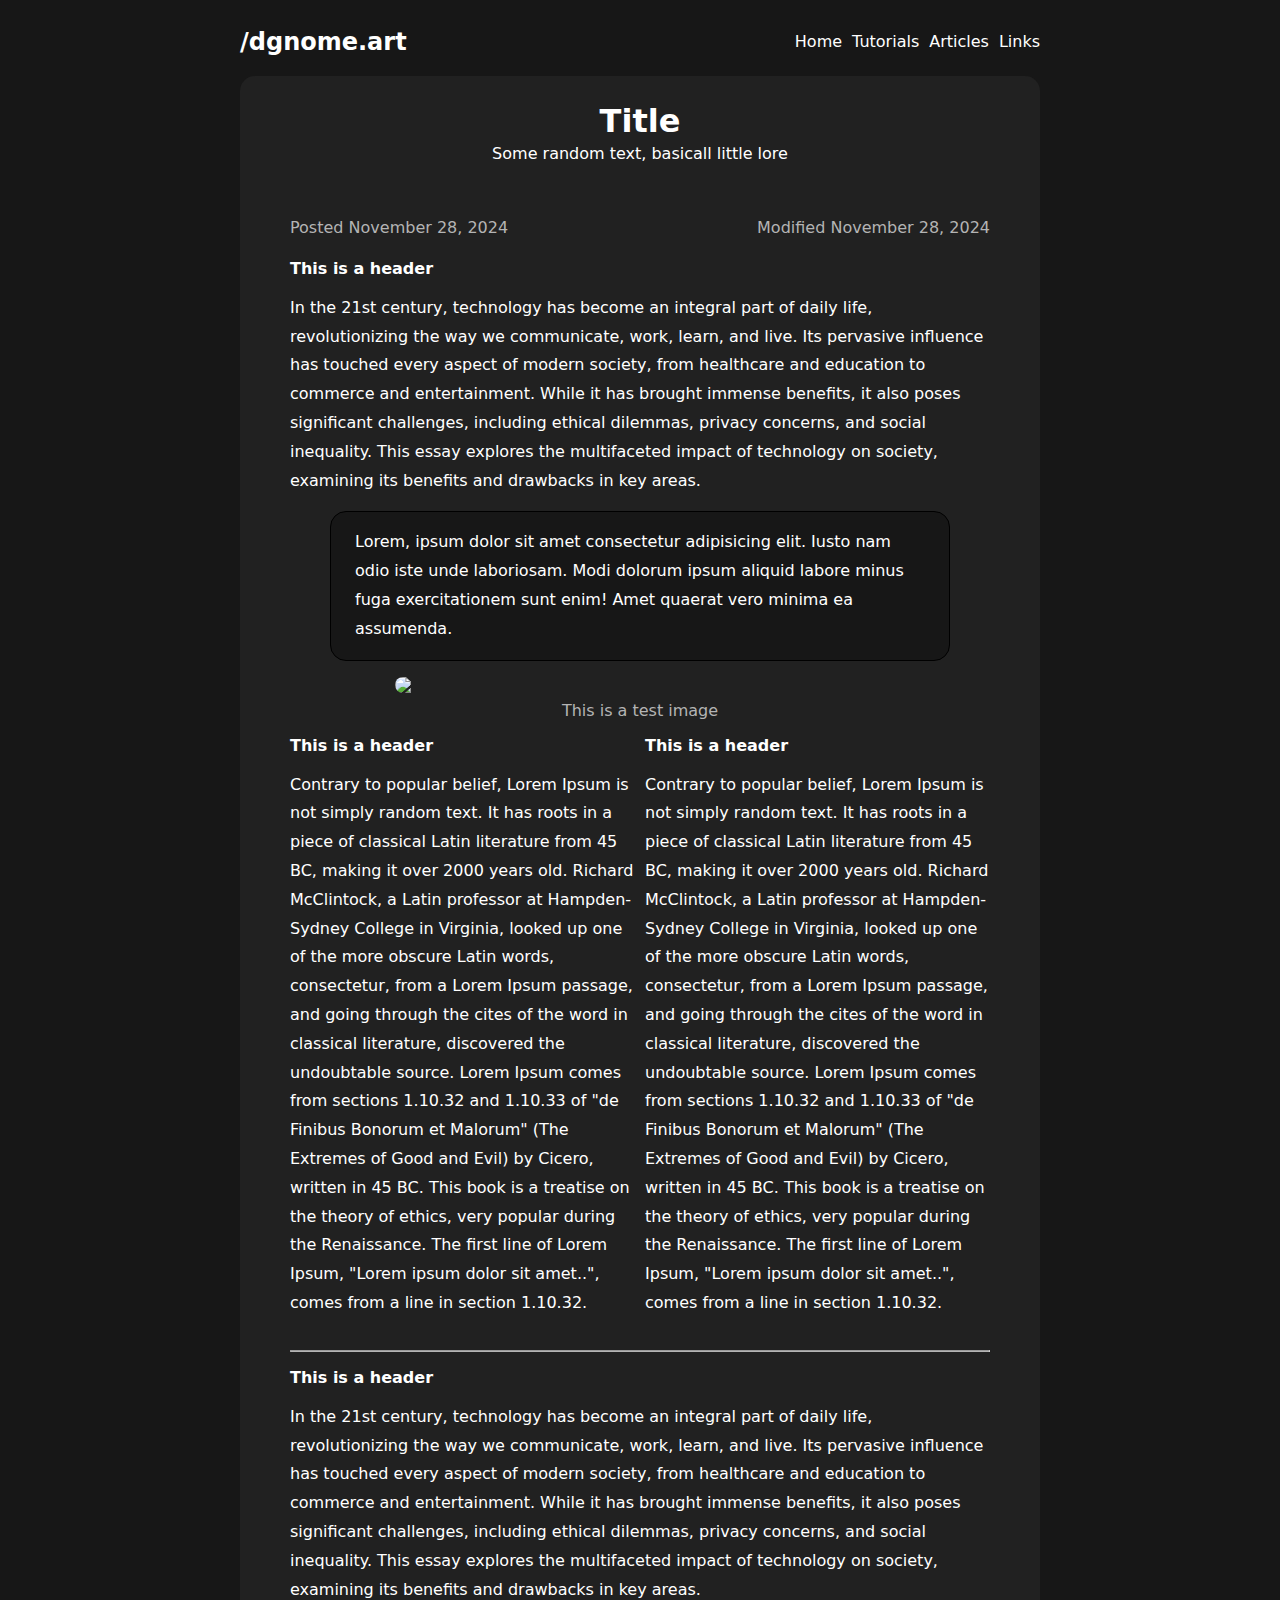
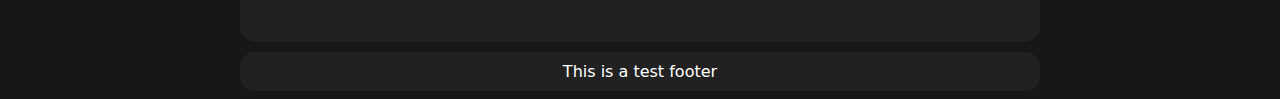
==== article.html @ d3af82da "more coding" ====
<!DOCTYPE html>
<html lang="en">

<head>
    <meta charset="UTF-8">
    <meta name="viewport" content="width=device-width, initial-scale=1.0">
    <link rel="stylesheet" href="https://cdnjs.cloudflare.com/ajax/libs/font-awesome/6.4.2/css/all.min.css">
    <link rel="stylesheet" href="style.css">
    <script src="script.js"></script>
    <title>/dgnome.art</title>
</head>

<body>
    <div id="container">
        <div id="page">
            <div id="header">
                <div id="logo">
                    <h2>/dgnome.art</h2>
                </div>
                <div id="navigation">
                    <ul id="nav-ul">
                        <li><a class="nav-link" href="index.html">Home</a></li>
                        <li><a class="nav-link" href="tutorials.html">Tutorials</a></li>
                        <li><a class="nav-link" href="article.html">Articles</a></li>
                        <li><a class="nav-link" href="links.html">Links</a></li>
                    </ul>
                </div>

                <div class="hamburger">
                    <img style="height: 32px;" src="assets/svg/menu.svg" onclick="toggleMenu()">
                </div>
            </div>

            <div id="menu">
                <div class="page-overlay"></div>
                <div class="menu-overlay">
                    <div class="menu-overlay-header">
                        <img style="height: 32px;" src="assets/svg/close.svg" onclick="toggleMenu()">
                    </div>
                    <div class="menu-overlay-content">
                        <ul>
                            <li><a href="index.html">Home</a></li>
                            <li><a href="tutorials.html">Tutorials</a></li>
                            <li><a href="article.html">Articles</a></li>
                            <li><a href="links.html">Links</a></li>
                        </ul>
                    </div>
                </div>
            </div>

            <div id="content-base">
                <div id="content-header">
                    <h1 id="title">Title</h1>
                    <p id="title-lore">Some random text, basicall little lore</p>
                </div>

                <div class="details">
                    <div class="item">
                        <span class="item-header">Posted November 28, 2024</span>
                    </div> 

                    <div class="item">
                        <span class="item-header">Modified November 28, 2024</span>
                    </div> 
                </div>
                
                <div id="content">
                    <main>
                        <h4>This is a header</h4>
                        <p>
                            In the 21st century, technology has become an integral part of daily life, revolutionizing
                            the way we communicate, work, learn, and live. Its pervasive influence has touched every
                            aspect of modern society, from healthcare and education to commerce and entertainment. While
                            it has brought immense benefits, it also poses significant challenges, including ethical
                            dilemmas, privacy concerns, and social inequality. This essay explores the multifaceted
                            impact of technology on society, examining its benefits and drawbacks in key areas.
                        </p>
                        <blockquote>
                            <p>
                            Lorem, ipsum dolor sit amet consectetur adipisicing elit. Iusto nam odio iste unde laboriosam. Modi
                            dolorum ipsum aliquid labore minus fuga exercitationem sunt enim! Amet quaerat vero minima ea assumenda.
                            </p>
                        </blockquote>
                        <div class="big-image-container">
                            <img class="big-image" src="images/test0.png">
                            <span class="image-lore">This is a test image</span>
                        </div>
                        <div id="column-container">
                            <div id="column">
                                <h4>This is a header</h4>
                                <p class="article-paragraph">
                                    Contrary to popular belief, Lorem Ipsum is not simply random text. It has roots in a
                                    piece
                                    of classical Latin literature from 45 BC, making it over 2000 years old. Richard
                                    McClintock,
                                    a Latin professor at Hampden-Sydney College in Virginia, looked up one of the more
                                    obscure
                                    Latin words, consectetur, from a Lorem Ipsum passage, and going through the cites of
                                    the
                                    word in classical literature, discovered the undoubtable source. Lorem Ipsum comes
                                    from
                                    sections 1.10.32 and 1.10.33 of "de Finibus Bonorum et Malorum" (The Extremes of
                                    Good
                                    and
                                    Evil) by Cicero, written in 45 BC. This book is a treatise on the theory of ethics,
                                    very
                                    popular during the Renaissance. The first line of Lorem Ipsum, "Lorem ipsum dolor
                                    sit
                                    amet..", comes from a line in section 1.10.32.
                                </p>
                            </div>
                            <div id="column">
                                <h4>This is a header</h4>
                                <p class="article-paragraph">
                                    Contrary to popular belief, Lorem Ipsum is not simply random text. It has roots in a
                                    piece
                                    of classical Latin literature from 45 BC, making it over 2000 years old. Richard
                                    McClintock,
                                    a Latin professor at Hampden-Sydney College in Virginia, looked up one of the more
                                    obscure
                                    Latin words, consectetur, from a Lorem Ipsum passage, and going through the cites of
                                    the
                                    word in classical literature, discovered the undoubtable source. Lorem Ipsum comes
                                    from
                                    sections 1.10.32 and 1.10.33 of "de Finibus Bonorum et Malorum" (The Extremes of
                                    Good
                                    and
                                    Evil) by Cicero, written in 45 BC. This book is a treatise on the theory of ethics,
                                    very
                                    popular during the Renaissance. The first line of Lorem Ipsum, "Lorem ipsum dolor
                                    sit
                                    amet..", comes from a line in section 1.10.32.
                                </p>
                            </div>
                        </div>
                        <hr>
                        <h4>This is a header</h4>
                        <p>
                            In the 21st century, technology has become an integral part of daily life, revolutionizing
                            the way we communicate, work, learn, and live. Its pervasive influence has touched every
                            aspect of modern society, from healthcare and education to commerce and entertainment. While
                            it has brought immense benefits, it also poses significant challenges, including ethical
                            dilemmas, privacy concerns, and social inequality. This essay explores the multifaceted
                            impact of technology on society, examining its benefits and drawbacks in key areas.
                        </p>
                    </main>
                </div>
            </div>

            <footer id="footer">
                This is a test footer
            </footer>
        </div>
    </div>

</html>
---- style.css ----
@import url('https://fonts.googleapis.com/css2?family=Roboto:ital,wght@0,100;0,300;0,400;0,500;0,700;0,900;1,100;1,300;1,400;1,500;1,700;1,900&display=swap');

:root {
    --background-color: #171717;
    --font-color: #fff;
    --secondary-color: #212121;
    --accent-color: #B4B4B4;
}   

.article-paragraph {
    color: var(--font-color);
}

* {
    font-family: ui-sans-serif, -apple-system, system-ui, Segoe UI, Helvetica, Apple Color Emoji, Arial, sans-serif, Segoe UI Emoji, Segoe UI Symbol;
}

body {
    color: #fff;
    background-color: var(--background-color);
}

#container {
    display: flex;
    justify-content: center;

}

#page {
    max-width: 800px;
}

#navigation {
    display: flex;
    align-items: center;
}

#nav-ul {
    display: flex;
    list-style-type: none;
    gap: 10px;
}

.nav-link {
    text-decoration: none;
    color: var(--font-color);
}

#content-base {
    background: var(--secondary-color);
    border-radius: 15px;
    padding-bottom: 10px;
}

#content-header {
    background: url(images/bg.png) center / cover no-repeat;

    display: flex;
    justify-content: center;
    align-items: center;
    flex-direction: column;

    min-height: 80px;
    padding: 20px 50px;
    border-radius: 16px 16px 0px 0px;
}

#title {
    margin: 0;
}

#title-lore {
    margin: 0;
}

#content {
    max-width: 800px;
    padding: 12px 50px;

    margin: 0 auto;
}

.profile-picture {
    border-radius: 50%;
    max-width: 130px;
}

#footer {
    text-align: center;

    padding: 10px;
    border-radius: 15px;
    background: var(--secondary-color);
    max-width: 750%;

    margin: 0 auto;
    margin-top: 10px;
}

#column-container {
    display: flex;
    flex-direction: row;

    gap: 10px;
}

#column {
    width: 50%;
}

hr {
    border-bottom: 1px solid var(--accent-color);
    
    margin-top: 1rem;
    margin-bottom: 1rem;
}

.line {
    height: 4px;
    background-color: var(--font-color);
    border-radius: 2px;
    width: 100%;
}

#header {
    width: 100%;
    display: flex;
    justify-content: space-between;
}

#menu {
    display: none;
}

.menu-overlay {
    position: fixed;
    top: 0;
    right: 0;
    width: 30%;
    height: 100%;
    background-color: var(--secondary-color);
    color: white;

    z-index: 9;
    min-width: 250px;
}

.menu-overlay-header {
    display: flex;
    justify-content: flex-end;
    padding: 20px;

    max-height: 200px;
}

.menu-overlay-content {

}

.page-overlay {
    position: fixed;
    left: 0;
    top: 0;
    width: 100%;
    height: 100%;
    background-color: rgba(0, 0, 0, 0.24);
}

.menu-overlay ul {
    list-style: none;
    padding: 0;
    margin: 0;
    text-align: center;
}

.menu-overlay li {
    margin: 20px 0;
}

.menu-overlay a {
    text-decoration: none;
    color: var(--font-color);
}

p {
    line-height: 1.8;
}

h4 {
    margin: 0px;
}

.big-image-container {
    display: flex;
    flex-direction: column;
    align-items: center;
    width: 100%;
    margin-bottom: 16px;
}

.image-lore {
    padding-top: 8px;
    color: var(--accent-color);
}

.big-image {
    border-radius: 16px;
    width: 70%;
}

.hamburger {
    display: none;
}

@media (max-width: 750px) {
    #content {
        padding: 18px 12px;
    }

    #column-container {
        flex-direction: column;
    }

    #column {
        width: 100%;
    }
    
    #navigation {
        display: none;
    }

    .hamburger {
        display: flex;
        align-items: center;
    }
}

#logo {
    display: flex;
}

blockquote {
    background-color: var(--background-color);

    padding: 0px 24px;
    border: 1px solid black;
    border-radius: 16px;
}

.card-container {
    display: flex;
    flex-direction: column;
    gap: 10px
}

.card {
    background-color: var(--background-color);

    padding: 0px 24px;
    border: 1px solid black;
    border-radius: 16px;
}

.details {
    display: flex;
    flex-direction: row;
    justify-content: space-between;
    padding: 12px 50px 0px 50px;
}

.item-header {
    margin: 10px 0px;
    color: var(--accent-color);
}

.item {
    display: flex;
}

.item-content {
    display: flex;
    flex-wrap: wrap;
    align-items: center;
    gap: 6px;
}

.tag {
    border-radius: 16px;
    color: black;
}

@media (max-width: 500px) {
    .big-image {
        width: 100%;
    }

    blockquote {
        margin: 10px 0px;
    }

    .details {
        padding: 0px 12px;
    }
}
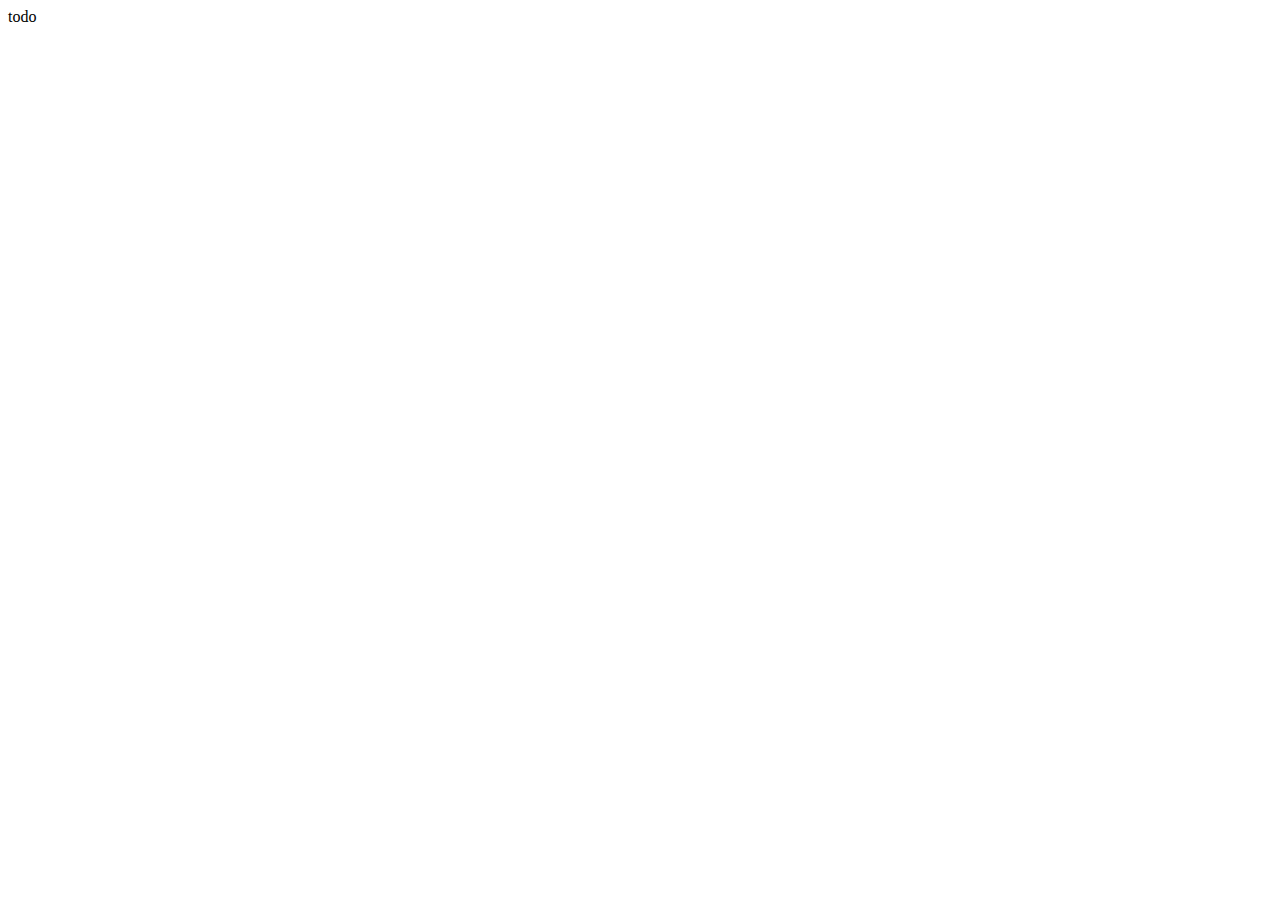
==== commit 8dcb90b4: "todos" ====
--- a/article.html
+++ b/article.html
@@ -5,152 +5,9 @@
     <meta charset="UTF-8">
     <meta name="viewport" content="width=device-width, initial-scale=1.0">
     <link rel="stylesheet" href="https://cdnjs.cloudflare.com/ajax/libs/font-awesome/6.4.2/css/all.min.css">
-    <link rel="stylesheet" href="style.css">
-    <script src="script.js"></script>
     <title>/dgnome.art</title>
 </head>
 
 <body>
-    <div id="container">
-        <div id="page">
-            <div id="header">
-                <div id="logo">
-                    <h2>/dgnome.art</h2>
-                </div>
-                <div id="navigation">
-                    <ul id="nav-ul">
-                        <li><a class="nav-link" href="index.html">Home</a></li>
-                        <li><a class="nav-link" href="tutorials.html">Tutorials</a></li>
-                        <li><a class="nav-link" href="article.html">Articles</a></li>
-                        <li><a class="nav-link" href="links.html">Links</a></li>
-                    </ul>
-                </div>
-
-                <div class="hamburger">
-                    <img style="height: 32px;" src="assets/svg/menu.svg" onclick="toggleMenu()">
-                </div>
-            </div>
-
-            <div id="menu">
-                <div class="page-overlay"></div>
-                <div class="menu-overlay">
-                    <div class="menu-overlay-header">
-                        <img style="height: 32px;" src="assets/svg/close.svg" onclick="toggleMenu()">
-                    </div>
-                    <div class="menu-overlay-content">
-                        <ul>
-                            <li><a href="index.html">Home</a></li>
-                            <li><a href="tutorials.html">Tutorials</a></li>
-                            <li><a href="article.html">Articles</a></li>
-                            <li><a href="links.html">Links</a></li>
-                        </ul>
-                    </div>
-                </div>
-            </div>
-
-            <div id="content-base">
-                <div id="content-header">
-                    <h1 id="title">Title</h1>
-                    <p id="title-lore">Some random text, basicall little lore</p>
-                </div>
-
-                <div class="details">
-                    <div class="item">
-                        <span class="item-header">Posted November 28, 2024</span>
-                    </div> 
-
-                    <div class="item">
-                        <span class="item-header">Modified November 28, 2024</span>
-                    </div> 
-                </div>
-                
-                <div id="content">
-                    <main>
-                        <h4>This is a header</h4>
-                        <p>
-                            In the 21st century, technology has become an integral part of daily life, revolutionizing
-                            the way we communicate, work, learn, and live. Its pervasive influence has touched every
-                            aspect of modern society, from healthcare and education to commerce and entertainment. While
-                            it has brought immense benefits, it also poses significant challenges, including ethical
-                            dilemmas, privacy concerns, and social inequality. This essay explores the multifaceted
-                            impact of technology on society, examining its benefits and drawbacks in key areas.
-                        </p>
-                        <blockquote>
-                            <p>
-                            Lorem, ipsum dolor sit amet consectetur adipisicing elit. Iusto nam odio iste unde laboriosam. Modi
-                            dolorum ipsum aliquid labore minus fuga exercitationem sunt enim! Amet quaerat vero minima ea assumenda.
-                            </p>
-                        </blockquote>
-                        <div class="big-image-container">
-                            <img class="big-image" src="images/test0.png">
-                            <span class="image-lore">This is a test image</span>
-                        </div>
-                        <div id="column-container">
-                            <div id="column">
-                                <h4>This is a header</h4>
-                                <p class="article-paragraph">
-                                    Contrary to popular belief, Lorem Ipsum is not simply random text. It has roots in a
-                                    piece
-                                    of classical Latin literature from 45 BC, making it over 2000 years old. Richard
-                                    McClintock,
-                                    a Latin professor at Hampden-Sydney College in Virginia, looked up one of the more
-                                    obscure
-                                    Latin words, consectetur, from a Lorem Ipsum passage, and going through the cites of
-                                    the
-                                    word in classical literature, discovered the undoubtable source. Lorem Ipsum comes
-                                    from
-                                    sections 1.10.32 and 1.10.33 of "de Finibus Bonorum et Malorum" (The Extremes of
-                                    Good
-                                    and
-                                    Evil) by Cicero, written in 45 BC. This book is a treatise on the theory of ethics,
-                                    very
-                                    popular during the Renaissance. The first line of Lorem Ipsum, "Lorem ipsum dolor
-                                    sit
-                                    amet..", comes from a line in section 1.10.32.
-                                </p>
-                            </div>
-                            <div id="column">
-                                <h4>This is a header</h4>
-                                <p class="article-paragraph">
-                                    Contrary to popular belief, Lorem Ipsum is not simply random text. It has roots in a
-                                    piece
-                                    of classical Latin literature from 45 BC, making it over 2000 years old. Richard
-                                    McClintock,
-                                    a Latin professor at Hampden-Sydney College in Virginia, looked up one of the more
-                                    obscure
-                                    Latin words, consectetur, from a Lorem Ipsum passage, and going through the cites of
-                                    the
-                                    word in classical literature, discovered the undoubtable source. Lorem Ipsum comes
-                                    from
-                                    sections 1.10.32 and 1.10.33 of "de Finibus Bonorum et Malorum" (The Extremes of
-                                    Good
-                                    and
-                                    Evil) by Cicero, written in 45 BC. This book is a treatise on the theory of ethics,
-                                    very
-                                    popular during the Renaissance. The first line of Lorem Ipsum, "Lorem ipsum dolor
-                                    sit
-                                    amet..", comes from a line in section 1.10.32.
-                                </p>
-                            </div>
-                        </div>
-                        <hr>
-                        <h4>This is a header</h4>
-                        <p>
-                            In the 21st century, technology has become an integral part of daily life, revolutionizing
-                            the way we communicate, work, learn, and live. Its pervasive influence has touched every
-                            aspect of modern society, from healthcare and education to commerce and entertainment. While
-                            it has brought immense benefits, it also poses significant challenges, including ethical
-                            dilemmas, privacy concerns, and social inequality. This essay explores the multifaceted
-                            impact of technology on society, examining its benefits and drawbacks in key areas.
-                        </p>
-                    </main>
-                </div>
-            </div>
-
-            <footer id="footer">
-                This is a test footer
-            </footer>
-        </div>
-    </div>
-
+    todo
 </html>